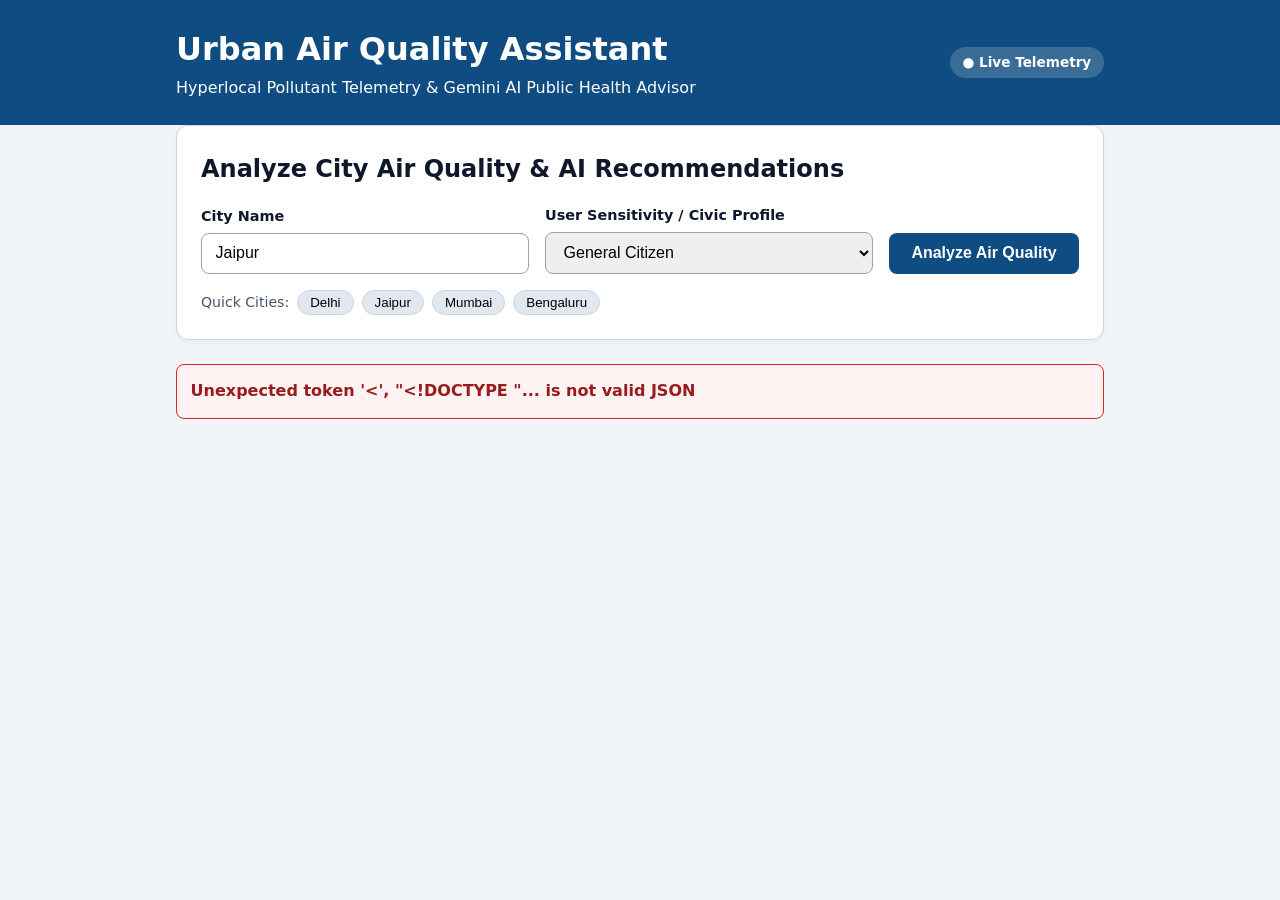
==== static/index.html @ 89e2aea1 "Rename app/static/index.html to static/index.html" ====
<!DOCTYPE html>
<html lang="en">
<head>
  <meta charset="UTF-8" />
  <meta name="viewport" content="width=device-width, initial-scale=1.0" />
  <title>Urban Air Quality Assistant | AI Environmental Advisor</title>
  <style>
    :root { --bg: #f1f5f9; --card: #ffffff; --text: #0f172a; --muted: #475569; --primary: #0f4c81; --focus: #2563eb; }
    * { box-sizing: border-box; margin: 0; padding: 0; }
    body { font-family: system-ui, -apple-system, sans-serif; background: var(--bg); color: var(--text); line-height: 1.6; }
    .skip-link { position: absolute; top: -40px; left: 0; background: var(--primary); color: #fff; padding: 8px 14px; z-index: 99; }
    .skip-link:focus { top: 8px; left: 8px; }
    header { background: var(--primary); color: #fff; padding: 1.5rem 1rem; }
    .container { max-width: 960px; margin: 0 auto; padding: 0 1rem; }
    .header-flex { display: flex; justify-content: space-between; align-items: center; flex-wrap: wrap; gap: 1rem; }
    .pill { background: rgba(255,255,255,0.18); padding: 0.3rem 0.8rem; border-radius: 999px; font-size: 0.85rem; font-weight: 600; }
    main { padding: 1.75rem 1rem; }
    .card { background: var(--card); border: 1px solid #cbd5e1; border-radius: 12px; padding: 1.5rem; margin-bottom: 1.5rem; box-shadow: 0 2px 6px rgba(0,0,0,0.04); }
    .grid-form { display: grid; grid-template-columns: 1.3fr 1.3fr auto; gap: 1rem; align-items: end; margin-top: 1rem; }
    @media (max-width: 720px) { .grid-form { grid-template-columns: 1fr; } }
    label { display: block; font-weight: 600; font-size: 0.9rem; margin-bottom: 0.3rem; }
    input, select { width: 100%; padding: 0.65rem 0.85rem; border: 1.5px solid #94a3b8; border-radius: 8px; font-size: 1rem; }
    input:focus, select:focus, button:focus { outline: 3px solid var(--focus); outline-offset: 2px; }
    .btn { background: var(--primary); color: #fff; border: none; padding: 0.72rem 1.4rem; border-radius: 8px; font-weight: 600; font-size: 1rem; cursor: pointer; }
    .btn:disabled { opacity: 0.6; }
    .chips { display: flex; gap: 0.5rem; flex-wrap: wrap; margin-top: 1rem; align-items: center; font-size: 0.88rem; color: var(--muted); }
    .chip { background: #e2e8f0; border: 1px solid #cbd5e1; padding: 0.25rem 0.75rem; border-radius: 999px; cursor: pointer; font-weight: 500; }
    .results { display: grid; grid-template-columns: 1fr 1.15fr; gap: 1.5rem; }
    @media (max-width: 780px) { .results { grid-template-columns: 1fr; } }
    .aqi-box { display: flex; align-items: center; gap: 1.25rem; background: #f8fafc; padding: 1rem; border-radius: 10px; margin: 1rem 0; }
    .aqi-num { font-size: 2.8rem; font-weight: 800; color: var(--primary); }
    .badge { padding: 0.25rem 0.7rem; border-radius: 6px; color: #fff; font-size: 0.8rem; font-weight: 700; background: #a16207; }
    .badge.GOOD { background: #15803d; }
    .badge.UNHEALTHY, .badge.HAZARDOUS { background: #b91c1c; }
    .metrics { display: grid; grid-template-columns: repeat(2, 1fr); gap: 0.75rem; }
    .metric { border: 1px solid #cbd5e1; border-radius: 8px; padding: 0.75rem; }
    .metric span { display: block; font-size: 0.8rem; color: var(--muted); font-weight: 600; }
    .adv-item { padding: 0.85rem 0; border-top: 1px solid #e2e8f0; }
    .adv-item:first-of-type { border-top: none; padding-top: 0; }
    .adv-item h4 { color: var(--primary); font-size: 0.92rem; margin-bottom: 0.2rem; }
    .error { background: #fef2f2; border: 1.5px solid #dc2626; color: #991b1b; padding: 0.85rem; border-radius: 8px; margin-bottom: 1rem; font-weight: 600; }
    .hidden { display: none; }
    .sr-only { position: absolute; width: 1px; height: 1px; overflow: hidden; clip: rect(0,0,0,0); }
  </style>
</head>
<body>
  <a href="#main-content" class="skip-link">Skip to main content</a>
  <header role="banner">
    <div class="container header-flex">
      <div>
        <h1>Urban Air Quality Assistant</h1>
        <p>Hyperlocal Pollutant Telemetry &amp; Gemini AI Public Health Advisor</p>
      </div>
      <span class="pill" aria-label="Live System Active">● Live Telemetry</span>
    </div>
  </header>

  <main id="main-content" class="container" role="main">
    <section class="card" aria-labelledby="search-title">
      <h2 id="search-title">Analyze City Air Quality &amp; AI Recommendations</h2>
      <form id="aqi-form">
        <div class="grid-form">
          <div>
            <label for="city">City Name</label>
            <input id="city" type="text" value="Jaipur" required aria-required="true" placeholder="Enter city (e.g. Delhi, Jaipur)" />
          </div>
          <div>
            <label for="profile">User Sensitivity / Civic Profile</label>
            <select id="profile">
              <option value="General Citizen">General Citizen</option>
              <option value="Asthma / Respiratory Sensitivity">Asthma / Respiratory Sensitivity</option>
              <option value="Child / Elderly">Child / Elderly</option>
              <option value="Outdoor Athlete">Outdoor Athlete</option>
              <option value="Urban Planner">Urban Planner (Civic Mode)</option>
            </select>
          </div>
          <button type="submit" id="submit-btn" class="btn">Analyze Air Quality</button>
        </div>
        <div class="chips" role="group" aria-label="Quick city presets">
          <span>Quick Cities:</span>
          <button type="button" class="chip" data-city="Delhi">Delhi</button>
          <button type="button" class="chip" data-city="Jaipur">Jaipur</button>
          <button type="button" class="chip" data-city="Mumbai">Mumbai</button>
          <button type="button" class="chip" data-city="Bengaluru">Bengaluru</button>
        </div>
      </form>
    </section>

    <div id="live-status" class="sr-only" role="status" aria-live="polite"></div>
    <div id="error-msg" class="error hidden" role="alert"></div>

    <section id="results" class="results hidden" aria-label="Air Quality Report">
      <article class="card">
        <div class="header-flex">
          <div>
            <h3 id="loc-name">City</h3>
            <p id="prof-label" style="font-size:0.88rem;color:var(--muted)">Profile</p>
          </div>
          <span id="aqi-badge" class="badge">MODERATE</span>
        </div>
        <div class="aqi-box">
          <div id="aqi-num" class="aqi-num">--</div>
          <div>
            <strong id="aqi-cat">--</strong>
            <p id="aqi-risk" style="font-size:0.9rem;color:var(--muted)">Risk: --</p>
          </div>
        </div>
        <div class="metrics" role="list" aria-label="Pollutant levels">
          <div class="metric" role="listitem"><span>PM2.5</span><strong id="pm25">--</strong> µg/m³</div>
          <div class="metric" role="listitem"><span>PM10</span><strong id="pm10">--</strong> µg/m³</div>
          <div class="metric" role="listitem"><span>NO₂</span><strong id="no2">--</strong> µg/m³</div>
          <div class="metric" role="listitem"><span>O₃</span><strong id="o3">--</strong> µg/m³</div>
        </div>
      </article>

      <article class="card" aria-labelledby="ai-title">
        <div class="header-flex" style="margin-bottom:1rem">
          <h3 id="ai-title">GenAI Actionable Guidance</h3>
          <span id="ai-src" class="pill" style="background:#e0f2fe;color:#0369a1">Gemini AI</span>
        </div>
        <div class="adv-item"><h4>Health &amp; Outdoor Activity</h4><p id="adv-health">--</p></div>
        <div class="adv-item"><h4>Safe Commute &amp; Ventilation</h4><p id="adv-commute">--</p></div>
        <div class="adv-item"><h4>Urban &amp; Civic Action</h4><p id="adv-urban">--</p></div>
      </article>
    </section>
  </main>

  <script>
    const form = document.getElementById("aqi-form");
    const cityEl = document.getElementById("city");
    const profEl = document.getElementById("profile");
    const btn = document.getElementById("submit-btn");
    const errEl = document.getElementById("error-msg");
    const resEl = document.getElementById("results");
    const statusEl = document.getElementById("live-status");

    async function fetchReport(city, profile) {
      errEl.classList.add("hidden");
      btn.disabled = true;
      btn.textContent = "Analyzing...";
      try {
        const res = await fetch("/api/analyze", {
          method: "POST",
          headers: { "Content-Type": "application/json" },
          body: JSON.stringify({ city, profile })
        });
        const data = await res.json();
        if (!res.ok) throw new Error(data.detail || "Failed to fetch AQI.");
        document.getElementById("loc-name").textContent = `${data.location.name}, ${data.location.country}`;
        document.getElementById("prof-label").textContent = `Profile: ${data.profile}`;
        const badge = document.getElementById("aqi-badge");
        badge.textContent = data.air_quality.badge;
        badge.className = `badge ${data.air_quality.badge}`;
        document.getElementById("aqi-num").textContent = data.air_quality.us_aqi;
        document.getElementById("aqi-cat").textContent = data.air_quality.category;
        document.getElementById("aqi-risk").textContent = `Exposure Risk: ${data.air_quality.risk_level}`;
        document.getElementById("pm25").textContent = data.air_quality.pollutants.pm2_5;
        document.getElementById("pm10").textContent = data.air_quality.pollutants.pm10;
        document.getElementById("no2").textContent = data.air_quality.pollutants.no2;
        document.getElementById("o3").textContent = data.air_quality.pollutants.o3;
        document.getElementById("ai-src").textContent = data.advisory.source;
        document.getElementById("adv-health").textContent = data.advisory.health;
        document.getElementById("adv-commute").textContent = data.advisory.commute;
        document.getElementById("adv-urban").textContent = data.advisory.urban;
        resEl.classList.remove("hidden");
        statusEl.textContent = `Updated AQI report for ${data.location.name}`;
      } catch (e) {
        errEl.textContent = e.message;
        errEl.classList.remove("hidden");
      } finally {
        btn.disabled = false;
        btn.textContent = "Analyze Air Quality";
      }
    }

    form.addEventListener("submit", (e) => { e.preventDefault(); fetchReport(cityEl.value.trim(), profEl.value); });
    document.querySelectorAll(".chip").forEach(c => c.addEventListener("click", () => { cityEl.value = c.dataset.city; fetchReport(c.dataset.city, profEl.value); }));
    window.addEventListener("DOMContentLoaded", () => fetchReport(cityEl.value, profEl.value));
  </script>
</body>
</html>
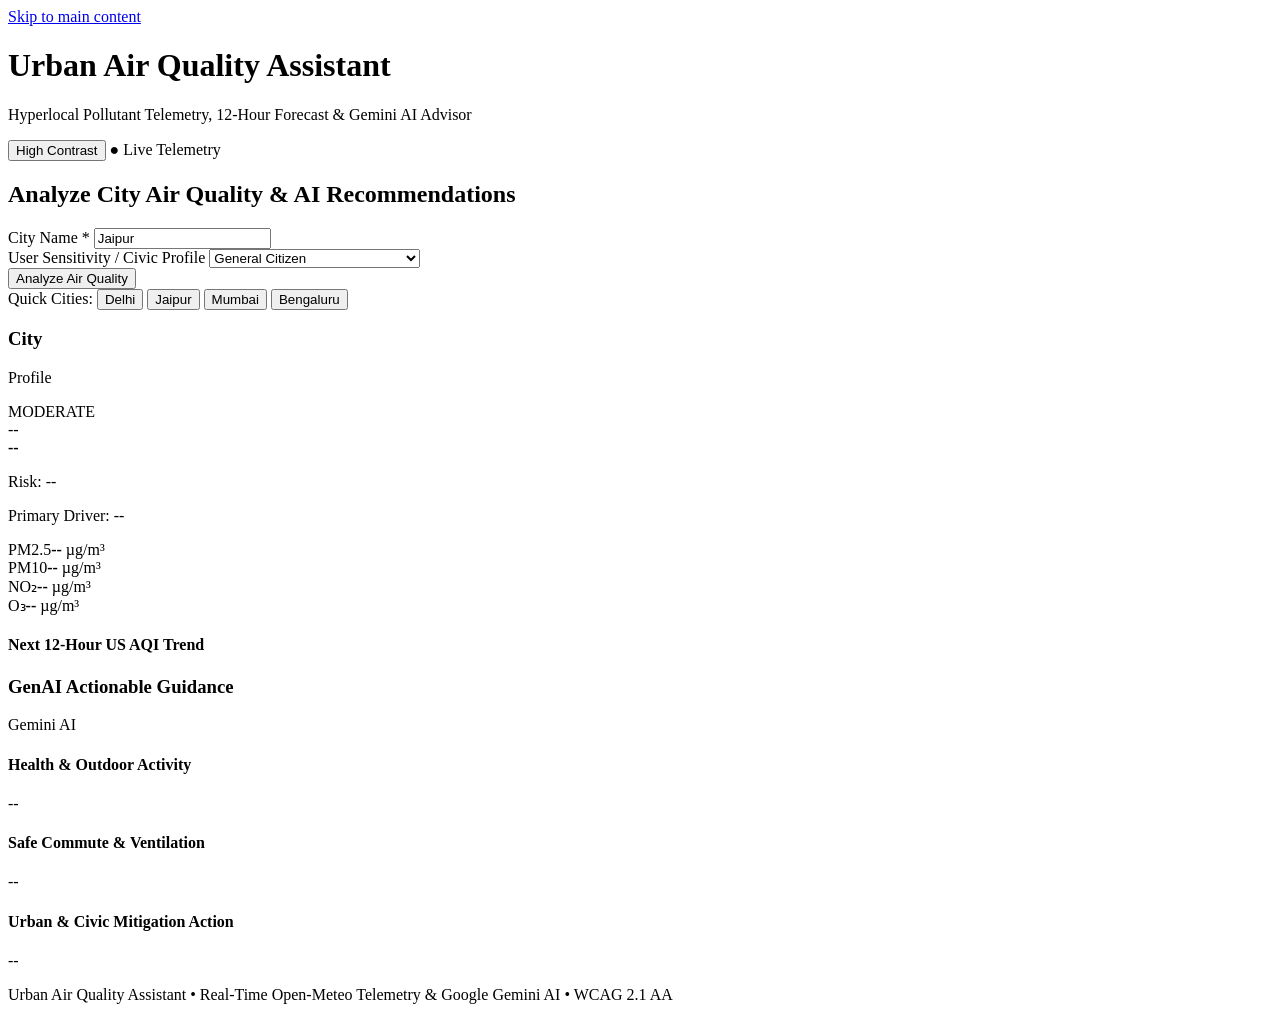
==== commit 2964238a: "Update index.html" ====
--- a/static/index.html
+++ b/static/index.html
@@ -4,65 +4,41 @@
   <meta charset="UTF-8" />
   <meta name="viewport" content="width=device-width, initial-scale=1.0" />
   <title>Urban Air Quality Assistant | AI Environmental Advisor</title>
-  <style>
-    :root { --bg: #f1f5f9; --card: #ffffff; --text: #0f172a; --muted: #475569; --primary: #0f4c81; --focus: #2563eb; }
-    * { box-sizing: border-box; margin: 0; padding: 0; }
-    body { font-family: system-ui, -apple-system, sans-serif; background: var(--bg); color: var(--text); line-height: 1.6; }
-    .skip-link { position: absolute; top: -40px; left: 0; background: var(--primary); color: #fff; padding: 8px 14px; z-index: 99; }
-    .skip-link:focus { top: 8px; left: 8px; }
-    header { background: var(--primary); color: #fff; padding: 1.5rem 1rem; }
-    .container { max-width: 960px; margin: 0 auto; padding: 0 1rem; }
-    .header-flex { display: flex; justify-content: space-between; align-items: center; flex-wrap: wrap; gap: 1rem; }
-    .pill { background: rgba(255,255,255,0.18); padding: 0.3rem 0.8rem; border-radius: 999px; font-size: 0.85rem; font-weight: 600; }
-    main { padding: 1.75rem 1rem; }
-    .card { background: var(--card); border: 1px solid #cbd5e1; border-radius: 12px; padding: 1.5rem; margin-bottom: 1.5rem; box-shadow: 0 2px 6px rgba(0,0,0,0.04); }
-    .grid-form { display: grid; grid-template-columns: 1.3fr 1.3fr auto; gap: 1rem; align-items: end; margin-top: 1rem; }
-    @media (max-width: 720px) { .grid-form { grid-template-columns: 1fr; } }
-    label { display: block; font-weight: 600; font-size: 0.9rem; margin-bottom: 0.3rem; }
-    input, select { width: 100%; padding: 0.65rem 0.85rem; border: 1.5px solid #94a3b8; border-radius: 8px; font-size: 1rem; }
-    input:focus, select:focus, button:focus { outline: 3px solid var(--focus); outline-offset: 2px; }
-    .btn { background: var(--primary); color: #fff; border: none; padding: 0.72rem 1.4rem; border-radius: 8px; font-weight: 600; font-size: 1rem; cursor: pointer; }
-    .btn:disabled { opacity: 0.6; }
-    .chips { display: flex; gap: 0.5rem; flex-wrap: wrap; margin-top: 1rem; align-items: center; font-size: 0.88rem; color: var(--muted); }
-    .chip { background: #e2e8f0; border: 1px solid #cbd5e1; padding: 0.25rem 0.75rem; border-radius: 999px; cursor: pointer; font-weight: 500; }
-    .results { display: grid; grid-template-columns: 1fr 1.15fr; gap: 1.5rem; }
-    @media (max-width: 780px) { .results { grid-template-columns: 1fr; } }
-    .aqi-box { display: flex; align-items: center; gap: 1.25rem; background: #f8fafc; padding: 1rem; border-radius: 10px; margin: 1rem 0; }
-    .aqi-num { font-size: 2.8rem; font-weight: 800; color: var(--primary); }
-    .badge { padding: 0.25rem 0.7rem; border-radius: 6px; color: #fff; font-size: 0.8rem; font-weight: 700; background: #a16207; }
-    .badge.GOOD { background: #15803d; }
-    .badge.UNHEALTHY, .badge.HAZARDOUS { background: #b91c1c; }
-    .metrics { display: grid; grid-template-columns: repeat(2, 1fr); gap: 0.75rem; }
-    .metric { border: 1px solid #cbd5e1; border-radius: 8px; padding: 0.75rem; }
-    .metric span { display: block; font-size: 0.8rem; color: var(--muted); font-weight: 600; }
-    .adv-item { padding: 0.85rem 0; border-top: 1px solid #e2e8f0; }
-    .adv-item:first-of-type { border-top: none; padding-top: 0; }
-    .adv-item h4 { color: var(--primary); font-size: 0.92rem; margin-bottom: 0.2rem; }
-    .error { background: #fef2f2; border: 1.5px solid #dc2626; color: #991b1b; padding: 0.85rem; border-radius: 8px; margin-bottom: 1rem; font-weight: 600; }
-    .hidden { display: none; }
-    .sr-only { position: absolute; width: 1px; height: 1px; overflow: hidden; clip: rect(0,0,0,0); }
-  </style>
+  <link rel="stylesheet" href="/static/styles.css" />
 </head>
 <body>
   <a href="#main-content" class="skip-link">Skip to main content</a>
-  <header role="banner">
+
+  <header class="site-header" role="banner">
     <div class="container header-flex">
       <div>
         <h1>Urban Air Quality Assistant</h1>
-        <p>Hyperlocal Pollutant Telemetry &amp; Gemini AI Public Health Advisor</p>
+        <p class="subtitle">Hyperlocal Pollutant Telemetry, 12-Hour Forecast &amp; Gemini AI Advisor</p>
       </div>
-      <span class="pill" aria-label="Live System Active">● Live Telemetry</span>
+      <div class="header-actions">
+        <button type="button" id="contrast-toggle" class="contrast-btn" aria-pressed="false">
+          High Contrast
+        </button>
+        <span class="pill" aria-label="Live System Active">● Live Telemetry</span>
+      </div>
     </div>
   </header>
 
   <main id="main-content" class="container" role="main">
     <section class="card" aria-labelledby="search-title">
       <h2 id="search-title">Analyze City Air Quality &amp; AI Recommendations</h2>
-      <form id="aqi-form">
+      <form id="aqi-form" novalidate>
         <div class="grid-form">
           <div>
-            <label for="city">City Name</label>
-            <input id="city" type="text" value="Jaipur" required aria-required="true" placeholder="Enter city (e.g. Delhi, Jaipur)" />
+            <label for="city">City Name <span aria-hidden="true">*</span></label>
+            <input
+              id="city"
+              type="text"
+              value="Jaipur"
+              required
+              aria-required="true"
+              placeholder="Enter city (e.g., Delhi, Jaipur, Mumbai)"
+            />
           </div>
           <div>
             <label for="profile">User Sensitivity / Civic Profile</label>
@@ -76,6 +52,7 @@
           </div>
           <button type="submit" id="submit-btn" class="btn">Analyze Air Quality</button>
         </div>
+
         <div class="chips" role="group" aria-label="Quick city presets">
           <span>Quick Cities:</span>
           <button type="button" class="chip" data-city="Delhi">Delhi</button>
@@ -94,88 +71,60 @@
         <div class="header-flex">
           <div>
             <h3 id="loc-name">City</h3>
-            <p id="prof-label" style="font-size:0.88rem;color:var(--muted)">Profile</p>
+            <p id="prof-label" class="muted-text">Profile</p>
           </div>
           <span id="aqi-badge" class="badge">MODERATE</span>
         </div>
+
         <div class="aqi-box">
-          <div id="aqi-num" class="aqi-num">--</div>
+          <div id="aqi-num" class="aqi-num" aria-label="US AQI Score">--</div>
           <div>
             <strong id="aqi-cat">--</strong>
-            <p id="aqi-risk" style="font-size:0.9rem;color:var(--muted)">Risk: --</p>
+            <p id="aqi-risk" class="muted-text">Risk: --</p>
+            <p id="dominant-pol" class="dominant-tag">Primary Driver: --</p>
           </div>
         </div>
+
         <div class="metrics" role="list" aria-label="Pollutant levels">
           <div class="metric" role="listitem"><span>PM2.5</span><strong id="pm25">--</strong> µg/m³</div>
           <div class="metric" role="listitem"><span>PM10</span><strong id="pm10">--</strong> µg/m³</div>
           <div class="metric" role="listitem"><span>NO₂</span><strong id="no2">--</strong> µg/m³</div>
           <div class="metric" role="listitem"><span>O₃</span><strong id="o3">--</strong> µg/m³</div>
         </div>
+
+        <div class="forecast-section" aria-labelledby="forecast-heading">
+          <h4 id="forecast-heading">Next 12-Hour US AQI Trend</h4>
+          <div id="forecast-bars" class="forecast-bars" role="img" aria-label="12 hour AQI bar chart"></div>
+        </div>
       </article>
 
       <article class="card" aria-labelledby="ai-title">
-        <div class="header-flex" style="margin-bottom:1rem">
+        <div class="header-flex ai-top">
           <h3 id="ai-title">GenAI Actionable Guidance</h3>
-          <span id="ai-src" class="pill" style="background:#e0f2fe;color:#0369a1">Gemini AI</span>
+          <span id="ai-src" class="source-pill">Gemini AI</span>
         </div>
-        <div class="adv-item"><h4>Health &amp; Outdoor Activity</h4><p id="adv-health">--</p></div>
-        <div class="adv-item"><h4>Safe Commute &amp; Ventilation</h4><p id="adv-commute">--</p></div>
-        <div class="adv-item"><h4>Urban &amp; Civic Action</h4><p id="adv-urban">--</p></div>
+        <div class="adv-item">
+          <h4>Health &amp; Outdoor Activity</h4>
+          <p id="adv-health">--</p>
+        </div>
+        <div class="adv-item">
+          <h4>Safe Commute &amp; Ventilation</h4>
+          <p id="adv-commute">--</p>
+        </div>
+        <div class="adv-item">
+          <h4>Urban &amp; Civic Mitigation Action</h4>
+          <p id="adv-urban">--</p>
+        </div>
       </article>
     </section>
   </main>
 
-  <script>
-    const form = document.getElementById("aqi-form");
-    const cityEl = document.getElementById("city");
-    const profEl = document.getElementById("profile");
-    const btn = document.getElementById("submit-btn");
-    const errEl = document.getElementById("error-msg");
-    const resEl = document.getElementById("results");
-    const statusEl = document.getElementById("live-status");
+  <footer class="site-footer" role="contentinfo">
+    <div class="container">
+      <p>Urban Air Quality Assistant • Real-Time Open-Meteo Telemetry &amp; Google Gemini AI • WCAG 2.1 AA</p>
+    </div>
+  </footer>
 
-    async function fetchReport(city, profile) {
-      errEl.classList.add("hidden");
-      btn.disabled = true;
-      btn.textContent = "Analyzing...";
-      try {
-        const res = await fetch("/api/analyze", {
-          method: "POST",
-          headers: { "Content-Type": "application/json" },
-          body: JSON.stringify({ city, profile })
-        });
-        const data = await res.json();
-        if (!res.ok) throw new Error(data.detail || "Failed to fetch AQI.");
-        document.getElementById("loc-name").textContent = `${data.location.name}, ${data.location.country}`;
-        document.getElementById("prof-label").textContent = `Profile: ${data.profile}`;
-        const badge = document.getElementById("aqi-badge");
-        badge.textContent = data.air_quality.badge;
-        badge.className = `badge ${data.air_quality.badge}`;
-        document.getElementById("aqi-num").textContent = data.air_quality.us_aqi;
-        document.getElementById("aqi-cat").textContent = data.air_quality.category;
-        document.getElementById("aqi-risk").textContent = `Exposure Risk: ${data.air_quality.risk_level}`;
-        document.getElementById("pm25").textContent = data.air_quality.pollutants.pm2_5;
-        document.getElementById("pm10").textContent = data.air_quality.pollutants.pm10;
-        document.getElementById("no2").textContent = data.air_quality.pollutants.no2;
-        document.getElementById("o3").textContent = data.air_quality.pollutants.o3;
-        document.getElementById("ai-src").textContent = data.advisory.source;
-        document.getElementById("adv-health").textContent = data.advisory.health;
-        document.getElementById("adv-commute").textContent = data.advisory.commute;
-        document.getElementById("adv-urban").textContent = data.advisory.urban;
-        resEl.classList.remove("hidden");
-        statusEl.textContent = `Updated AQI report for ${data.location.name}`;
-      } catch (e) {
-        errEl.textContent = e.message;
-        errEl.classList.remove("hidden");
-      } finally {
-        btn.disabled = false;
-        btn.textContent = "Analyze Air Quality";
-      }
-    }
-
-    form.addEventListener("submit", (e) => { e.preventDefault(); fetchReport(cityEl.value.trim(), profEl.value); });
-    document.querySelectorAll(".chip").forEach(c => c.addEventListener("click", () => { cityEl.value = c.dataset.city; fetchReport(c.dataset.city, profEl.value); }));
-    window.addEventListener("DOMContentLoaded", () => fetchReport(cityEl.value, profEl.value));
-  </script>
+  <script src="/static/app.js"></script>
 </body>
 </html>
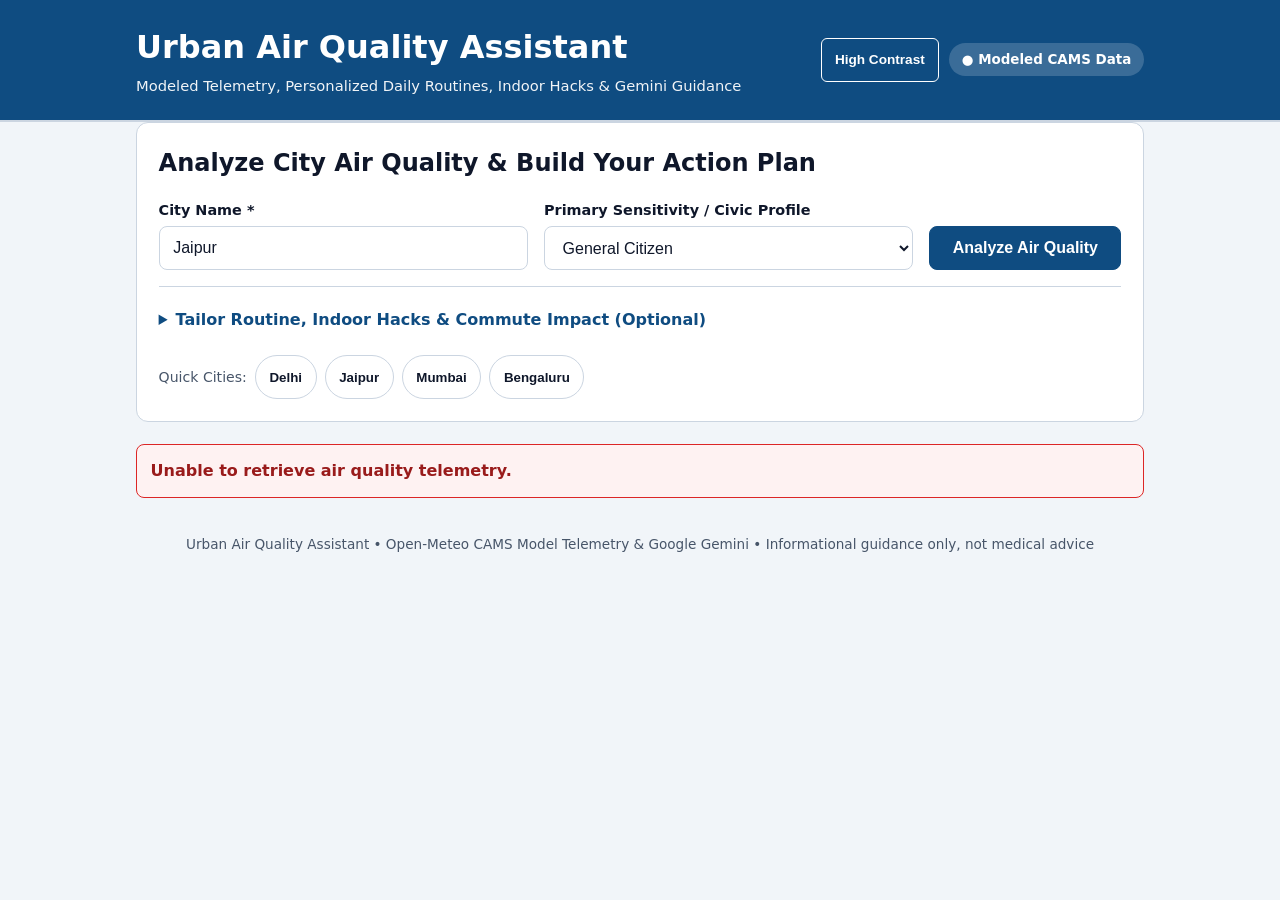
==== commit 984e18b0: "Final Verified Quality Upgrade" ====
--- a/static/index.html
+++ b/static/index.html
@@ -3,7 +3,10 @@
 <head>
   <meta charset="UTF-8" />
   <meta name="viewport" content="width=device-width, initial-scale=1.0" />
-  <title>Urban Air Quality Assistant | AI Environmental Advisor</title>
+  <meta name="description" content="Intelligent Urban Air Quality Assistant: modeled US AQI, personalized winter-smog routines, indoor air hacks, commute CO2e impact, and Gemini guidance." />
+  <meta name="color-scheme" content="light dark" />
+  <link rel="icon" href="data:image/svg+xml,%3Csvg xmlns=%27http://www.w3.org/2000/svg%27 viewBox=%270 0 32 32%27%3E%3Ccircle cx=%2716%27 cy=%2716%27 r=%2714%27 fill=%27%230f4c81%27/%3E%3C/svg%3E" />
+  <title>Urban Air Quality Assistant | Family &amp; Community Smog Advisor</title>
   <link rel="stylesheet" href="/static/styles.css" />
 </head>
 <body>
@@ -13,21 +16,23 @@
     <div class="container header-flex">
       <div>
         <h1>Urban Air Quality Assistant</h1>
-        <p class="subtitle">Hyperlocal Pollutant Telemetry, 12-Hour Forecast &amp; Gemini AI Advisor</p>
+        <p class="subtitle">Modeled Telemetry, Personalized Daily Routines, Indoor Hacks &amp; Gemini Guidance</p>
       </div>
       <div class="header-actions">
         <button type="button" id="contrast-toggle" class="contrast-btn" aria-pressed="false">
           High Contrast
         </button>
-        <span class="pill" aria-label="Live System Active">● Live Telemetry</span>
+        <span class="pill"><span aria-hidden="true">&#9679;</span> Modeled CAMS Data</span>
       </div>
     </div>
   </header>
 
-  <main id="main-content" class="container" role="main">
+  <noscript><p class="error">JavaScript is required to load live air quality data.</p></noscript>
+
+  <main id="main-content" class="container" role="main" tabindex="-1">
     <section class="card" aria-labelledby="search-title">
-      <h2 id="search-title">Analyze City Air Quality &amp; AI Recommendations</h2>
-      <form id="aqi-form" novalidate>
+      <h2 id="search-title">Analyze City Air Quality &amp; Build Your Action Plan</h2>
+      <form id="aqi-form" novalidate aria-describedby="error-msg">
         <div class="grid-form">
           <div>
             <label for="city">City Name <span aria-hidden="true">*</span></label>
@@ -37,11 +42,13 @@
               value="Jaipur"
               required
               aria-required="true"
+              maxlength="80"
+              autocomplete="address-level2"
               placeholder="Enter city (e.g., Delhi, Jaipur, Mumbai)"
             />
           </div>
           <div>
-            <label for="profile">User Sensitivity / Civic Profile</label>
+            <label for="profile">Primary Sensitivity / Civic Profile</label>
             <select id="profile">
               <option value="General Citizen">General Citizen</option>
               <option value="Asthma / Respiratory Sensitivity">Asthma / Respiratory Sensitivity</option>
@@ -52,6 +59,46 @@
           </div>
           <button type="submit" id="submit-btn" class="btn">Analyze Air Quality</button>
         </div>
+
+        <details class="context-details">
+          <summary>Tailor Routine, Indoor Hacks &amp; Commute Impact (Optional)</summary>
+          <div class="context-grid">
+            <fieldset class="fieldset-box">
+              <legend>Household Risk Factors</legend>
+              <label class="check-row"><input type="checkbox" id="hh-children" /> Children in household</label>
+              <label class="check-row"><input type="checkbox" id="hh-elderly" /> Older adults (60+)</label>
+              <label class="check-row"><input type="checkbox" id="hh-resp" /> Asthma / respiratory sensitivity</label>
+            </fieldset>
+
+            <fieldset class="fieldset-box">
+              <legend>Daily Commute</legend>
+              <label for="hh-commute">Primary Mode</label>
+              <select id="hh-commute">
+                <option value="Petrol Car">Petrol Car</option>
+                <option value="Two-Wheeler">Two-Wheeler</option>
+                <option value="Bus / Metro">Bus / Metro</option>
+                <option value="Carpool">Carpool</option>
+                <option value="Walk / Cycle">Walk / Cycle</option>
+                <option value="Work From Home">Work From Home</option>
+              </select>
+              <label for="hh-distance" class="mt-sm">One-Way Distance (km)</label>
+              <input id="hh-distance" type="number" min="0.5" max="120" step="0.5" value="10" />
+            </fieldset>
+
+            <fieldset class="fieldset-box">
+              <legend>Indoor Setup &amp; Budget</legend>
+              <label for="hh-budget">Indoor Budget</label>
+              <select id="hh-budget">
+                <option value="Free / Zero-Cost">Free / Zero-Cost</option>
+                <option value="Low-Cost (&lt;1500)" selected>Low-Cost (&lt;&#8377;1,500)</option>
+                <option value="HEPA Purifier Ready">HEPA Purifier Ready</option>
+              </select>
+              <label for="hh-room" class="mt-sm">Primary Room Area (sq ft)</label>
+              <input id="hh-room" type="number" min="40" max="2000" step="10" value="180" />
+              <label class="check-row mt-sm"><input type="checkbox" id="hh-purifier" /> Owns True HEPA purifier</label>
+            </fieldset>
+          </div>
+        </details>
 
         <div class="chips" role="group" aria-label="Quick city presets">
           <span>Quick Cities:</span>
@@ -66,62 +113,106 @@
     <div id="live-status" class="sr-only" role="status" aria-live="polite"></div>
     <div id="error-msg" class="error hidden" role="alert"></div>
 
-    <section id="results" class="results hidden" aria-label="Air Quality Report">
-      <article class="card">
-        <div class="header-flex">
-          <div>
-            <h3 id="loc-name">City</h3>
-            <p id="prof-label" class="muted-text">Profile</p>
-          </div>
-          <span id="aqi-badge" class="badge">MODERATE</span>
-        </div>
-
-        <div class="aqi-box">
-          <div id="aqi-num" class="aqi-num" aria-label="US AQI Score">--</div>
-          <div>
-            <strong id="aqi-cat">--</strong>
-            <p id="aqi-risk" class="muted-text">Risk: --</p>
-            <p id="dominant-pol" class="dominant-tag">Primary Driver: --</p>
-          </div>
-        </div>
-
-        <div class="metrics" role="list" aria-label="Pollutant levels">
-          <div class="metric" role="listitem"><span>PM2.5</span><strong id="pm25">--</strong> µg/m³</div>
-          <div class="metric" role="listitem"><span>PM10</span><strong id="pm10">--</strong> µg/m³</div>
-          <div class="metric" role="listitem"><span>NO₂</span><strong id="no2">--</strong> µg/m³</div>
-          <div class="metric" role="listitem"><span>O₃</span><strong id="o3">--</strong> µg/m³</div>
-        </div>
-
-        <div class="forecast-section" aria-labelledby="forecast-heading">
-          <h4 id="forecast-heading">Next 12-Hour US AQI Trend</h4>
-          <div id="forecast-bars" class="forecast-bars" role="img" aria-label="12 hour AQI bar chart"></div>
-        </div>
-      </article>
-
-      <article class="card" aria-labelledby="ai-title">
-        <div class="header-flex ai-top">
-          <h3 id="ai-title">GenAI Actionable Guidance</h3>
-          <span id="ai-src" class="source-pill">Gemini AI</span>
-        </div>
-        <div class="adv-item">
-          <h4>Health &amp; Outdoor Activity</h4>
-          <p id="adv-health">--</p>
-        </div>
-        <div class="adv-item">
-          <h4>Safe Commute &amp; Ventilation</h4>
-          <p id="adv-commute">--</p>
-        </div>
-        <div class="adv-item">
-          <h4>Urban &amp; Civic Mitigation Action</h4>
-          <p id="adv-urban">--</p>
-        </div>
-      </article>
-    </section>
+    <div id="results" class="hidden" aria-label="Air Quality Analysis Results">
+      <section class="results" aria-label="Live Telemetry and AI Guidance">
+        <article class="card">
+          <div class="header-flex">
+            <div>
+              <h3 id="loc-name">City</h3>
+              <p id="prof-label" class="muted-text">Profile</p>
+            </div>
+            <span id="aqi-badge" class="badge">MODERATE</span>
+          </div>
+
+          <div class="aqi-box">
+            <div id="aqi-num" class="aqi-num" role="img" aria-label="US AQI score">--</div>
+            <div>
+              <strong id="aqi-cat">--</strong>
+              <p id="aqi-risk" class="muted-text">Risk: --</p>
+              <p id="dominant-pol" class="dominant-tag">Primary Driver: --</p>
+            </div>
+          </div>
+
+          <p id="provenance-note" class="provenance-note">Source: Open-Meteo CAMS Global Model</p>
+
+          <div class="metrics" role="list" aria-label="Pollutant levels">
+            <div class="metric" role="listitem"><span>PM2.5</span><strong id="pm25">--</strong></div>
+            <div class="metric" role="listitem"><span>PM10</span><strong id="pm10">--</strong></div>
+            <div class="metric" role="listitem"><span>NO&#8322;</span><strong id="no2">--</strong></div>
+            <div class="metric" role="listitem"><span>O&#8323;</span><strong id="o3">--</strong></div>
+          </div>
+
+          <div id="window-summary" class="window-box"></div>
+
+          <div class="forecast-section" aria-labelledby="forecast-heading">
+            <h4 id="forecast-heading">Next 12 Hours — Available US AQI Forecast</h4>
+            <div id="forecast-bars" class="forecast-bars" aria-hidden="true"></div>
+            <p id="forecast-summary" class="sr-only"></p>
+            <details class="table-details">
+              <summary>View hourly forecast table</summary>
+              <table class="forecast-table">
+                <caption>Hourly US AQI model forecast (local time)</caption>
+                <thead>
+                  <tr>
+                    <th scope="col">Time</th>
+                    <th scope="col">Est. US AQI</th>
+                  </tr>
+                </thead>
+                <tbody id="forecast-table-body"></tbody>
+              </table>
+            </details>
+          </div>
+        </article>
+
+        <article class="card" aria-labelledby="ai-title">
+          <div class="header-flex ai-top">
+            <h3 id="ai-title">Actionable Protection Guidance</h3>
+            <span id="ai-src" class="source-pill">Rules Engine</span>
+          </div>
+          <p id="adv-why" class="why-callout">--</p>
+          <div class="adv-item">
+            <h4>Health &amp; Outdoor Activity</h4>
+            <p id="adv-health">--</p>
+          </div>
+          <div class="adv-item">
+            <h4>Safe Commute &amp; Ventilation</h4>
+            <p id="adv-commute">--</p>
+          </div>
+          <div class="adv-item">
+            <h4>Urban &amp; Civic Mitigation Action</h4>
+            <p id="adv-urban">--</p>
+          </div>
+        </article>
+      </section>
+
+      <section class="results-secondary" aria-label="Personalized Routine, Indoor Air, and Impact">
+        <article class="card" aria-labelledby="routine-title">
+          <h3 id="routine-title">Personalized Daily Routine</h3>
+          <div id="routine-list" class="stack-list"></div>
+        </article>
+
+        <article class="card" aria-labelledby="indoor-title">
+          <h3 id="indoor-title">Indoor Air Hacks &amp; Room Sizing</h3>
+          <div id="indoor-list" class="stack-list"></div>
+          <div id="cadr-box" class="callout-box"></div>
+        </article>
+
+        <article class="card" aria-labelledby="impact-title">
+          <h3 id="impact-title">Sustainable Commute Impact</h3>
+          <div id="impact-box" class="callout-box"></div>
+          <div class="share-box">
+            <h4>Family &amp; Community Alert (Privacy-Safe)</h4>
+            <p id="share-text" class="muted-text">--</p>
+            <button type="button" id="copy-share-btn" class="chip mt-sm">Copy Community Update</button>
+          </div>
+        </article>
+      </section>
+    </div>
   </main>
 
   <footer class="site-footer" role="contentinfo">
     <div class="container">
-      <p>Urban Air Quality Assistant • Real-Time Open-Meteo Telemetry &amp; Google Gemini AI • WCAG 2.1 AA</p>
+      <p>Urban Air Quality Assistant &#8226; Open-Meteo CAMS Model Telemetry &amp; Google Gemini &#8226; Informational guidance only, not medical advice</p>
     </div>
   </footer>
 
--- a/static/styles.css
+++ b/static/styles.css
@@ -0,0 +1,151 @@
+:root {
+  --bg: #f1f5f9;
+  --card: #ffffff;
+  --surface: #f8fafc;
+  --text: #0f172a;
+  --muted: #475569;
+  --primary: #0f4c81;
+  --primary-text: #ffffff;
+  --border: #cbd5e1;
+  --focus: #2563eb;
+  --pill-bg: #e0f2fe;
+  --pill-fg: #075985;
+}
+
+body.high-contrast {
+  --bg: #000000;
+  --card: #0a0a0a;
+  --surface: #111827;
+  --text: #ffffff;
+  --muted: #f1f5f9;
+  --primary: #fde047;
+  --primary-text: #000000;
+  --border: #ffffff;
+  --focus: #38bdf8;
+  --pill-bg: #1e293b;
+  --pill-fg: #fde047;
+}
+
+* { box-sizing: border-box; margin: 0; padding: 0; }
+body { font-family: system-ui, -apple-system, sans-serif; background: var(--bg); color: var(--text); line-height: 1.6; }
+
+.skip-link { position: absolute; top: -48px; left: 0; background: var(--primary); color: var(--primary-text); padding: 8px 14px; z-index: 99; font-weight: 700; }
+.skip-link:focus { top: 8px; left: 8px; }
+
+.site-header { background: #0f4c81; color: #ffffff; padding: 1.4rem 1rem; border-bottom: 2px solid var(--border); }
+body.high-contrast .site-header { background: #000000; color: #ffffff; }
+.subtitle { font-size: 0.92rem; opacity: 0.94; }
+.container { max-width: 1040px; margin: 0 auto; padding: 0 1rem; }
+.header-flex { display: flex; justify-content: space-between; align-items: center; flex-wrap: wrap; gap: 0.85rem; }
+.header-actions { display: flex; align-items: center; gap: 0.65rem; }
+
+.contrast-btn { background: transparent; color: #ffffff; border: 1.5px solid #ffffff; padding: 0.35rem 0.8rem; border-radius: 6px; cursor: pointer; font-weight: 600; font-size: 0.85rem; min-height: 44px; }
+body.high-contrast .contrast-btn { border-color: #fde047; color: #fde047; }
+.pill { background: rgba(255, 255, 255, 0.18); padding: 0.35rem 0.8rem; border-radius: 999px; font-size: 0.84rem; font-weight: 600; }
+.source-pill { background: var(--pill-bg); color: var(--pill-fg); padding: 0.3rem 0.8rem; border-radius: 999px; font-size: 0.82rem; font-weight: 700; }
+
+main { padding: 1.5rem 1rem; }
+.card { background: var(--card); border: 1.5px solid var(--border); border-radius: 12px; padding: 1.35rem; margin-bottom: 1.35rem; }
+.grid-form { display: grid; grid-template-columns: 1.3fr 1.3fr auto; gap: 1rem; align-items: end; margin-top: 1rem; }
+@media (max-width: 720px) { .grid-form { grid-template-columns: 1fr; } }
+
+label { display: block; font-weight: 600; font-size: 0.9rem; margin-bottom: 0.3rem; }
+input[type="text"], input[type="number"], select {
+  width: 100%; padding: 0.65rem 0.85rem; border: 1.5px solid var(--border); border-radius: 8px;
+  font-size: 1rem; background: var(--card); color: var(--text); min-height: 44px;
+}
+input:focus-visible, select:focus-visible, button:focus-visible, summary:focus-visible, a:focus-visible {
+  outline: 3px solid var(--focus); outline-offset: 2px;
+}
+
+.btn {
+  background: var(--primary); color: var(--primary-text); border: 1.5px solid var(--primary);
+  padding: 0.72rem 1.4rem; border-radius: 8px; font-weight: 700; font-size: 1rem; cursor: pointer; min-height: 44px;
+}
+.btn:disabled { opacity: 0.65; cursor: not-allowed; }
+
+.context-details { margin-top: 1rem; border-top: 1px solid var(--border); padding-top: 0.85rem; }
+.context-details summary, .table-details summary { cursor: pointer; font-weight: 600; color: var(--primary); padding: 0.4rem 0; }
+.context-grid { display: grid; grid-template-columns: repeat(3, 1fr); gap: 0.9rem; margin-top: 0.75rem; }
+@media (max-width: 780px) { .context-grid { grid-template-columns: 1fr; } }
+.fieldset-box { border: 1px solid var(--border); border-radius: 8px; padding: 0.75rem 0.9rem; background: var(--surface); }
+.fieldset-box legend { font-weight: 700; font-size: 0.86rem; padding: 0 0.35rem; color: var(--primary); }
+.check-row { display: flex; align-items: center; gap: 0.5rem; font-weight: 500; min-height: 36px; margin-bottom: 0.25rem; cursor: pointer; }
+.check-row input { width: 18px; height: 18px; accent-color: var(--primary); }
+.mt-sm { margin-top: 0.55rem; }
+
+.chips { display: flex; gap: 0.5rem; flex-wrap: wrap; margin-top: 1rem; align-items: center; font-size: 0.88rem; color: var(--muted); }
+.chip { background: transparent; color: var(--text); border: 1.5px solid var(--border); padding: 0.35rem 0.85rem; border-radius: 999px; cursor: pointer; font-weight: 600; min-height: 44px; }
+
+.results { display: grid; grid-template-columns: 1fr 1.15fr; gap: 1.35rem; }
+.results-secondary { display: grid; grid-template-columns: repeat(3, 1fr); gap: 1.35rem; }
+@media (max-width: 900px) { .results, .results-secondary { grid-template-columns: 1fr; } }
+
+.muted-text { font-size: 0.88rem; color: var(--muted); }
+.dominant-tag { font-size: 0.84rem; font-weight: 700; color: var(--primary); margin-top: 0.2rem; }
+.aqi-box { display: flex; align-items: center; gap: 1.25rem; padding: 1rem; border: 1px solid var(--border); border-radius: 10px; margin: 1rem 0 0.65rem; background: var(--surface); }
+.aqi-num { font-size: 2.75rem; font-weight: 800; color: var(--primary); font-variant-numeric: tabular-nums; }
+.provenance-note { font-size: 0.8rem; color: var(--muted); margin-bottom: 0.85rem; }
+
+.badge { padding: 0.28rem 0.72rem; border-radius: 6px; color: #ffffff; font-size: 0.8rem; font-weight: 700; background: #92400e; }
+.badge.GOOD { background: #15803d; }
+.badge.MODERATE { background: #92400e; }
+.badge.SENSITIVE { background: #9a3412; }
+.badge.UNHEALTHY, .badge.VERY_UNHEALTHY, .badge.HAZARDOUS { background: #b91c1c; }
+
+.metrics { display: grid; grid-template-columns: repeat(2, 1fr); gap: 0.7rem; }
+.metric { border: 1px solid var(--border); border-radius: 8px; padding: 0.7rem; background: var(--surface); }
+.metric span { display: block; font-size: 0.8rem; color: var(--muted); font-weight: 600; }
+
+.window-box { margin-top: 0.85rem; padding: 0.65rem 0.85rem; border-radius: 8px; background: var(--surface); border: 1px solid var(--border); font-size: 0.86rem; }
+.forecast-section { margin-top: 1.1rem; padding-top: 1rem; border-top: 1px solid var(--border); }
+.forecast-section h4 { font-size: 0.9rem; margin-bottom: 0.65rem; }
+.forecast-bars { display: flex; align-items: flex-end; gap: 5px; height: 74px; padding-top: 10px; }
+.bar-col { flex: 1; display: flex; flex-direction: column; align-items: center; gap: 3px; }
+.bar-fill { width: 100%; background: var(--primary); border-radius: 4px 4px 0 0; min-height: 8px; }
+.bar-label { font-size: 0.68rem; color: var(--muted); font-weight: 700; font-variant-numeric: tabular-nums; }
+
+.table-details { margin-top: 0.6rem; }
+.forecast-table { width: 100%; border-collapse: collapse; margin-top: 0.4rem; font-size: 0.84rem; }
+.forecast-table caption { text-align: left; color: var(--muted); margin-bottom: 0.25rem; }
+.forecast-table th, .forecast-table td { border: 1px solid var(--border); padding: 0.35rem 0.55rem; text-align: left; }
+
+.ai-top { margin-bottom: 0.75rem; }
+.why-callout { padding: 0.65rem 0.85rem; border-left: 3px solid var(--primary); background: var(--surface); margin-bottom: 0.85rem; font-size: 0.9rem; }
+.adv-item { padding: 0.8rem 0; border-top: 1px solid var(--border); }
+.adv-item:first-of-type { border-top: none; padding-top: 0; }
+.adv-item h4 { color: var(--primary); font-size: 0.92rem; margin-bottom: 0.2rem; }
+
+.stack-list { display: flex; flex-direction: column; gap: 0.75rem; margin-top: 0.75rem; }
+.stack-item { border: 1px solid var(--border); border-radius: 8px; padding: 0.75rem; background: var(--surface); }
+.stack-item strong { display: block; color: var(--primary); font-size: 0.9rem; }
+.stack-item p { font-size: 0.88rem; margin-top: 0.25rem; }
+.callout-box { margin-top: 0.85rem; border: 1px solid var(--border); border-radius: 8px; padding: 0.8rem; background: var(--surface); font-size: 0.88rem; }
+.share-box { margin-top: 0.9rem; padding-top: 0.85rem; border-top: 1px solid var(--border); }
+.share-box h4 { font-size: 0.9rem; color: var(--primary); margin-bottom: 0.3rem; }
+
+.error { background: #fef2f2; border: 1.5px solid #dc2626; color: #991b1b; padding: 0.85rem; border-radius: 8px; margin-bottom: 1rem; font-weight: 600; }
+.site-footer { text-align: center; padding: 1.25rem; font-size: 0.85rem; color: var(--muted); }
+.hidden { display: none; }
+.sr-only { position: absolute; width: 1px; height: 1px; overflow: hidden; clip: rect(0, 0, 0, 0); }
+
+button { min-height: 44px; }
+
+@media (prefers-reduced-motion: reduce) {
+  * { animation: none !important; transition: none !important; scroll-behavior: auto !important; }
+}
+@media (prefers-contrast: more) {
+  :root { --border: #0f172a; --muted: #1e293b; }
+}
+@media (prefers-color-scheme: dark) {
+  :root:not(:has(body.high-contrast)) {
+    --bg: #0b1220; --card: #111a2e; --surface: #162238; --text: #e5edf8; --muted: #cbd5e1;
+    --primary: #7cb7f0; --primary-text: #0b1220; --border: #34445f; --focus: #93c5fd;
+    --pill-bg: #1e3a5f; --pill-fg: #bae6fd;
+  }
+  .error { background: #3b0d0d; color: #fecaca; }
+}
+@media print {
+  .contrast-btn, .chips, #aqi-form, .skip-link, #copy-share-btn { display: none; }
+  body { background: #ffffff; color: #000000; }
+}
